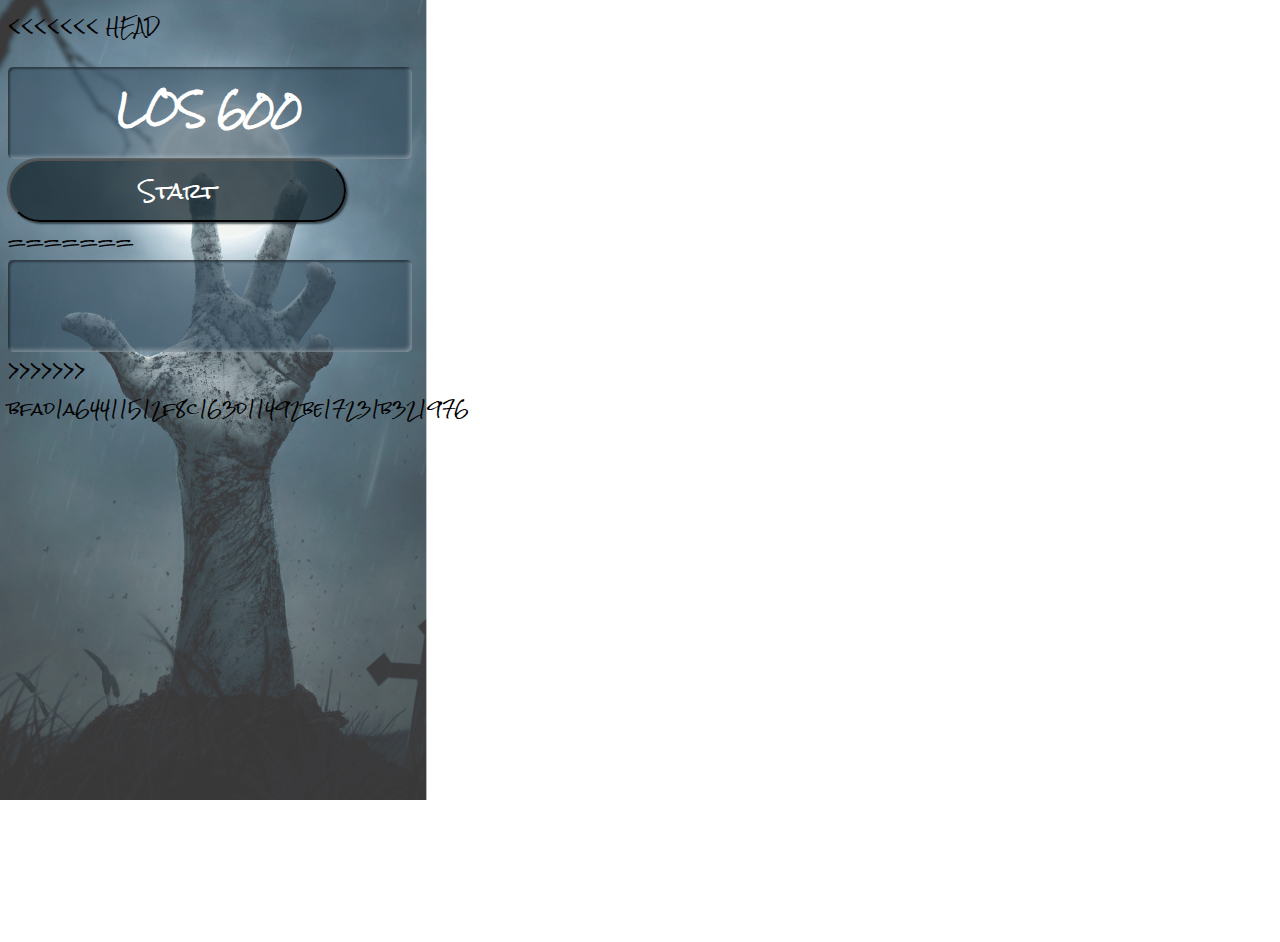
==== index.html @ 73b3a478 "pull" ====
<!DOCTYPE html>
<html lang="es">
  <head>
    <meta charset="UTF-8" />
    <meta http-equiv="X-UA-Compatible" content="IE=edge" />
    <meta name="viewport" content="width=device-width, initial-scale=1.0" />
    <link rel="stylesheet" href="/style.css" />
    <title>Document</title>
  </head>
  <body>
<<<<<<< HEAD
    <header>
      <h1>LOS 600</h1>
    </header>
    <main>
      <section class="logo">
        <!--  <img src="" alt="logo" /> -->
      </section>
    </main>
    <footer>
      <button>Start</button>
    </footer>
=======
    <header></header>

    <main></main>
    
    <footer></footer>
>>>>>>> bfad1a64411512f8c163d11492be17231b321976

    <script src="/js/main.js"></script>
  </body>
</html>
---- style.css ----
@import "/css/index.css";
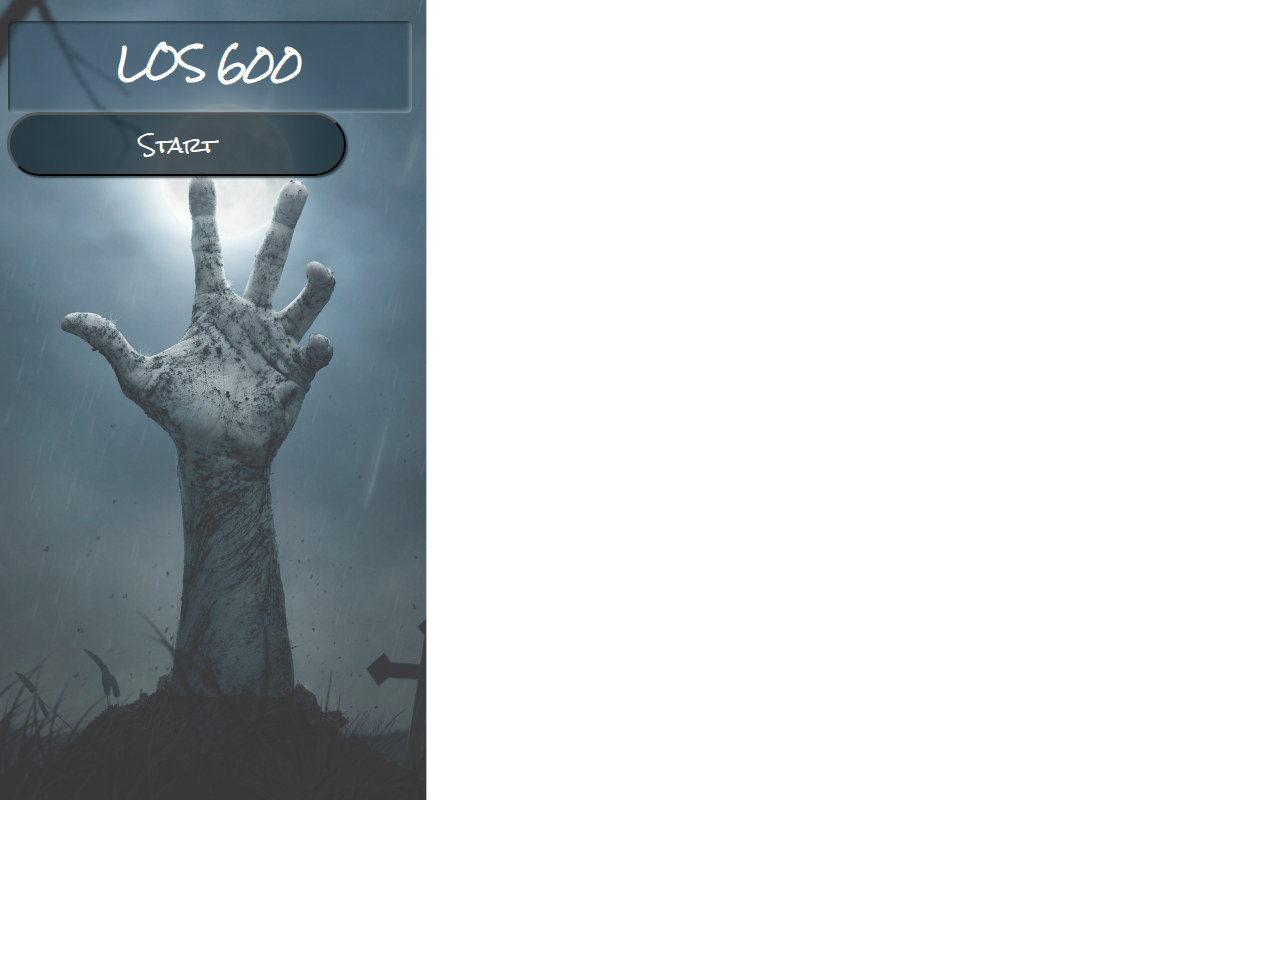
==== commit 6d91c2b6: "index" ====
--- a/index.html
+++ b/index.html
@@ -8,7 +8,6 @@
     <title>Document</title>
   </head>
   <body>
-<<<<<<< HEAD
     <header>
       <h1>LOS 600</h1>
     </header>
@@ -20,13 +19,6 @@
     <footer>
       <button>Start</button>
     </footer>
-=======
-    <header></header>
-
-    <main></main>
-    
-    <footer></footer>
->>>>>>> bfad1a64411512f8c163d11492be17231b321976
 
     <script src="/js/main.js"></script>
   </body>
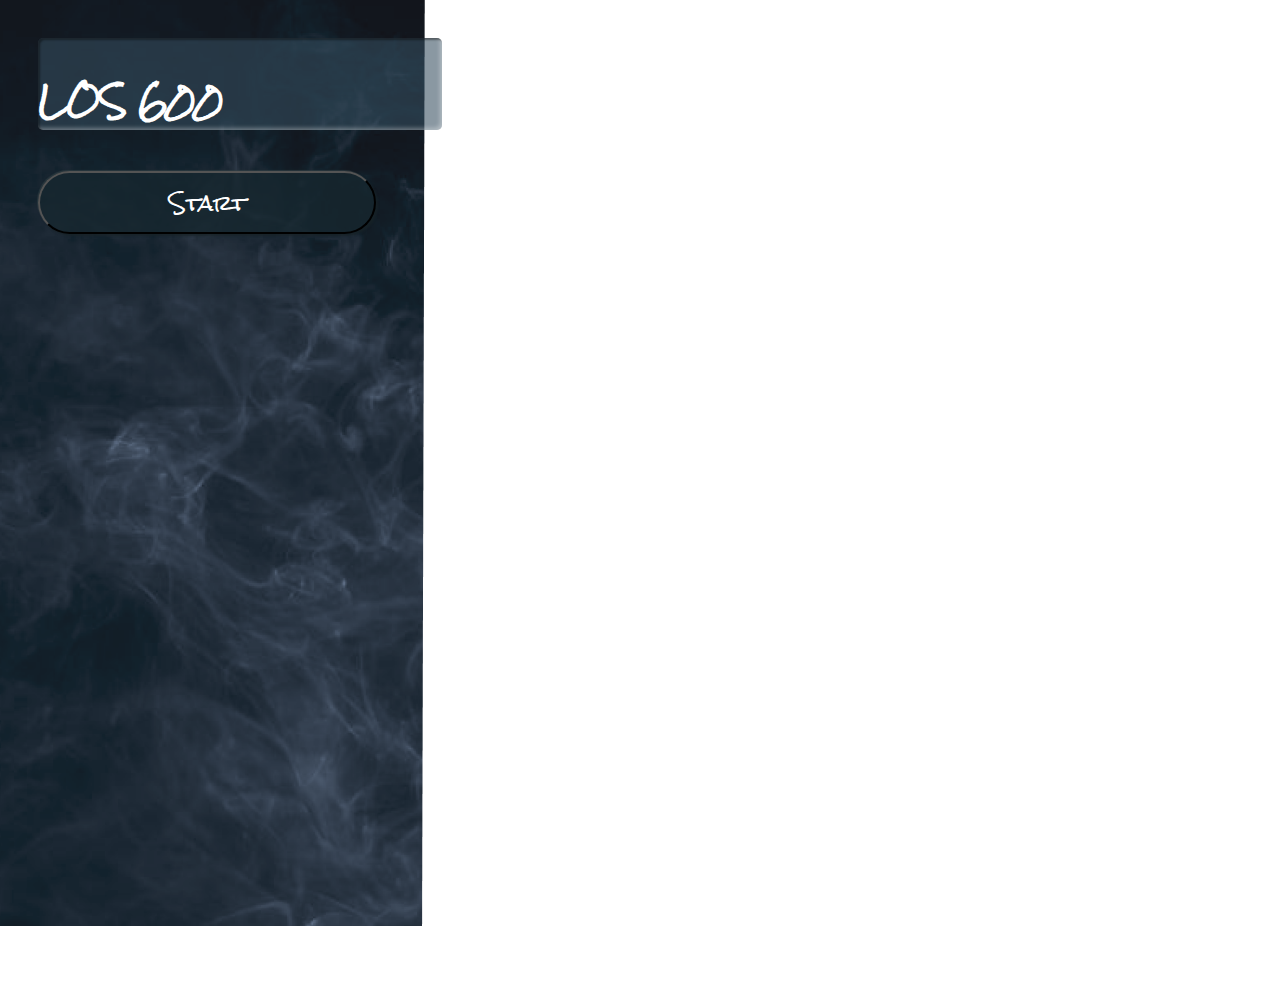
==== commit c918a06f: "changes2" ====
--- a/index.html
+++ b/index.html
@@ -8,7 +8,7 @@
     <title>Document</title>
   </head>
   <body>
-    <header>
+    <header class="header1">
       <h1>LOS 600</h1>
     </header>
     <main>
--- a/style.css
+++ b/style.css
@@ -1 +1,4 @@
 @import "/css/index.css";
+@import "/css/sectionListPlayers.css";
+@import "/css/reset.css";
+@import "/css/headerp2.css";
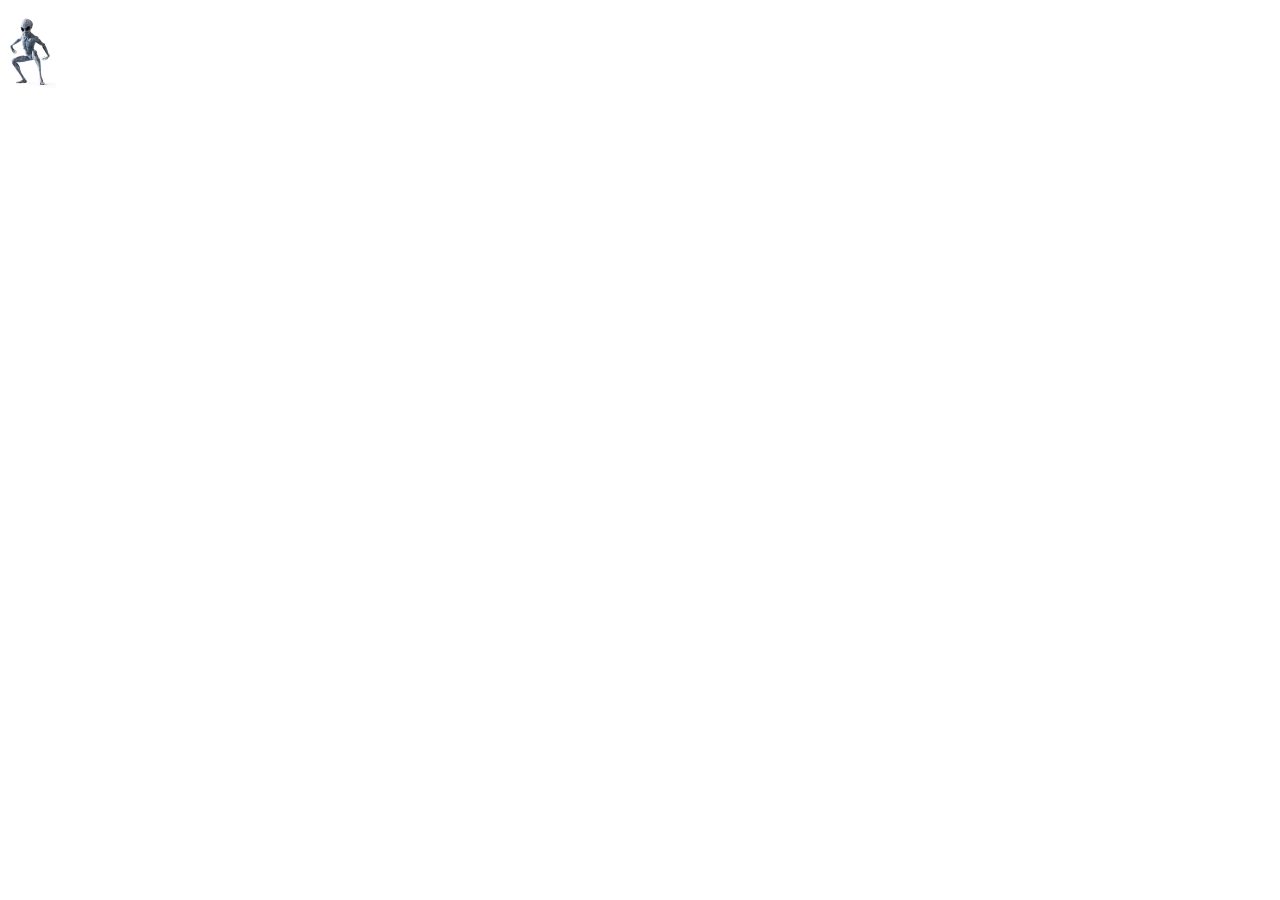
==== commit f432c731: "js RandonImages" ====
--- a/index.html
+++ b/index.html
@@ -1,25 +1,19 @@
 <!DOCTYPE html>
-<html lang="es">
+<html lang="en">
   <head>
     <meta charset="UTF-8" />
     <meta http-equiv="X-UA-Compatible" content="IE=edge" />
     <meta name="viewport" content="width=device-width, initial-scale=1.0" />
-    <link rel="stylesheet" href="/style.css" />
+    <link rel="stylesheet" href="css/style.css" />
     <title>Document</title>
   </head>
   <body>
-    <header class="header1">
-      <h1>LOS 600</h1>
-    </header>
+    <header></header>
     <main>
-      <section class="logo">
-        <!--  <img src="" alt="logo" /> -->
-      </section>
+      
     </main>
-    <footer>
-      <button>Start</button>
-    </footer>
-
+    <footer></footer>
+    <img src="./assets/images/pagina2main/avatar.png" alt="">
     <script src="/js/main.js"></script>
   </body>
 </html>
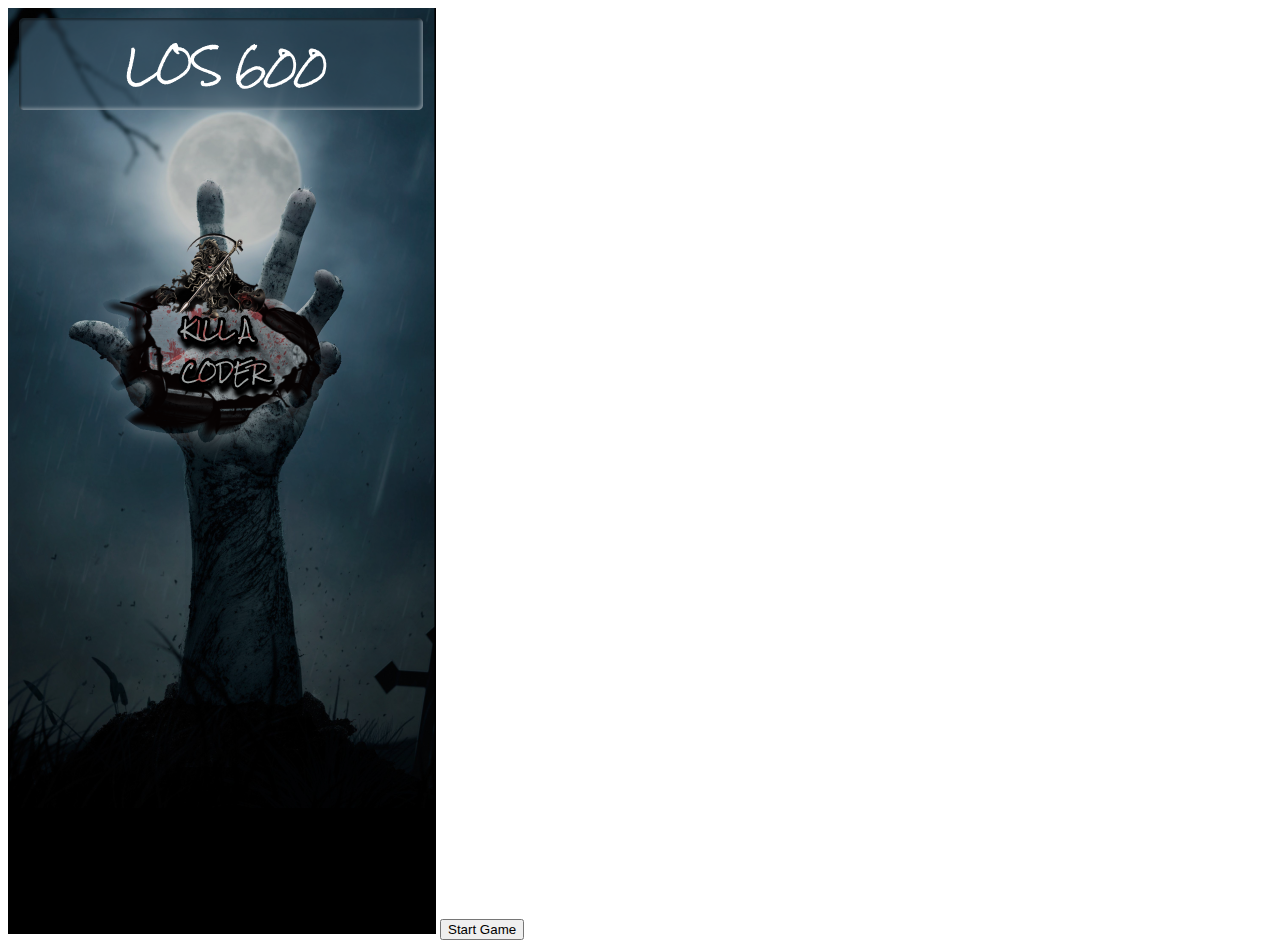
==== commit 9c0ce828: "function input and kill + conection html pg." ====
--- a/index.html
+++ b/index.html
@@ -1,19 +1,22 @@
 <!DOCTYPE html>
-<html lang="en">
+<html lang="es">
   <head>
     <meta charset="UTF-8" />
     <meta http-equiv="X-UA-Compatible" content="IE=edge" />
     <meta name="viewport" content="width=device-width, initial-scale=1.0" />
-    <link rel="stylesheet" href="css/style.css" />
+    <link rel="stylesheet" href="/style.css" />
     <title>Document</title>
   </head>
   <body>
-    <header></header>
-    <main>
+   <div>
+    <img src="./assets/images/pg1.png">
+    <button onclick="window.location.href='/pagina2.html'">Start Game</button>
+   </div>
       
-    </main>
-    <footer></footer>
-    <img src="./assets/images/pagina2main/avatar.png" alt="">
+      
+   
+ 
+  
     <script src="/js/main.js"></script>
   </body>
 </html>
--- a/style.css
+++ b/style.css
@@ -0,0 +1 @@
+@import url(./css/sectionListPlayers.css);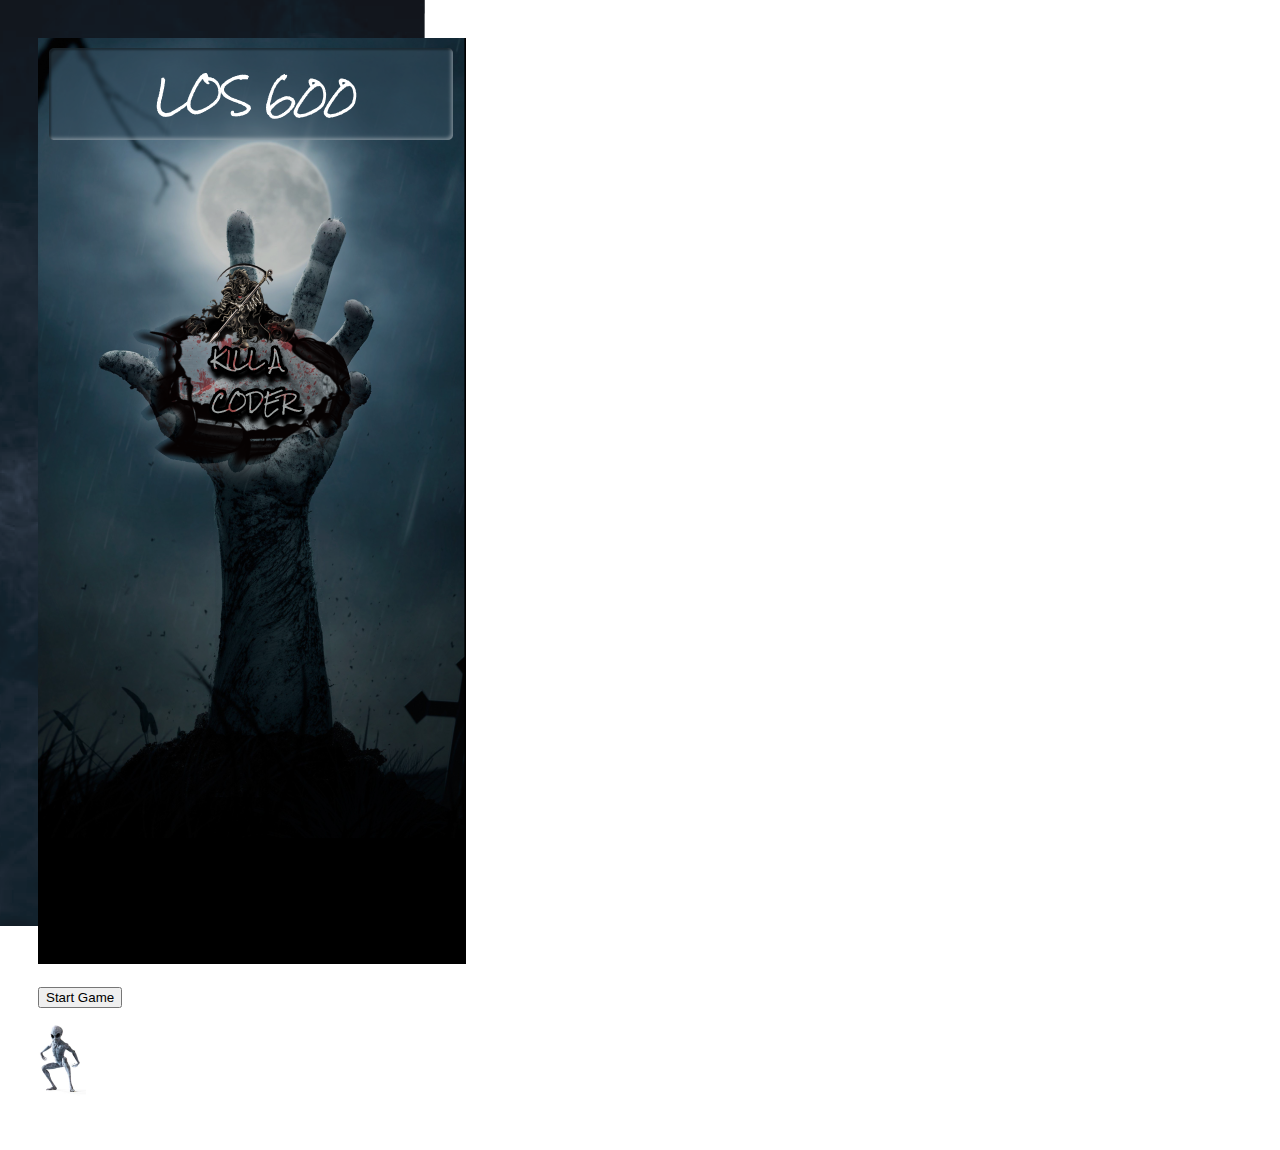
==== commit 7056f3f8: "merge Ham Solutions fixed" ====
--- a/index.html
+++ b/index.html
@@ -8,15 +8,17 @@
     <title>Document</title>
   </head>
   <body>
-   <div>
-    <img src="./assets/images/pg1.png">
-    <button onclick="window.location.href='/pagina2.html'">Start Game</button>
-   </div>
+   <main>
+    <section>
+      <img src="./assets/images/pg1.png">
+      <button onclick="window.location.href='/pagina2.html'">Start Game</button>
+     </section>
+   </main>
+  
       
-      
-   
- 
-  
+    </main>
+    <footer></footer>
+    <img src="./assets/images/pagina2main/avatar.png" alt="">
     <script src="/js/main.js"></script>
   </body>
 </html>
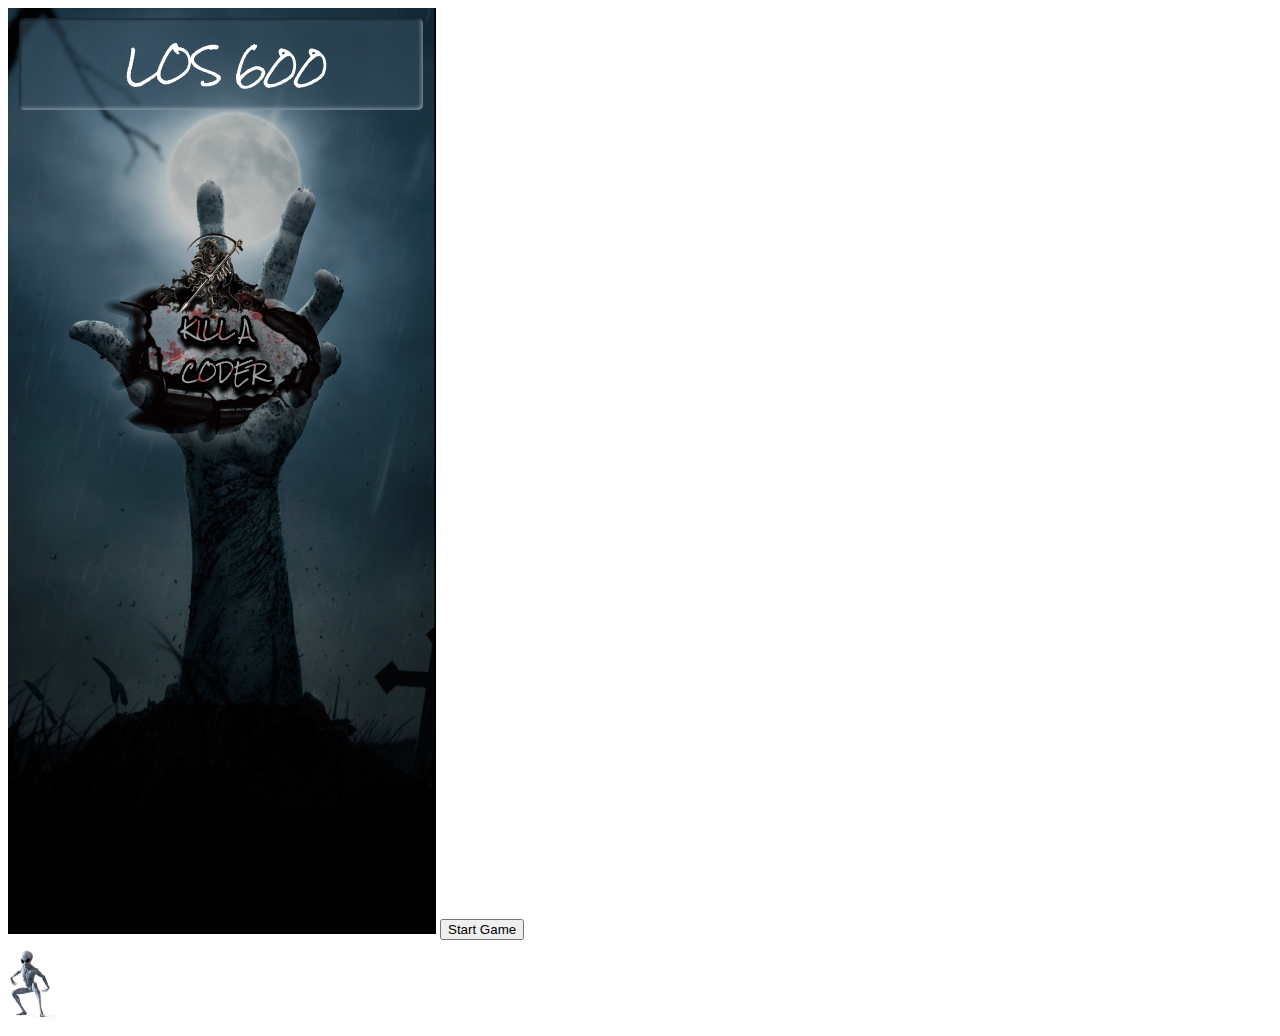
==== commit af27910c: "save work in the same branch god" ====
--- a/index.html
+++ b/index.html
@@ -19,6 +19,6 @@
     </main>
     <footer></footer>
     <img src="./assets/images/pagina2main/avatar.png" alt="">
-    <script src="/js/main.js"></script>
+    <script src="/js/pagina2.js"></script>
   </body>
 </html>
